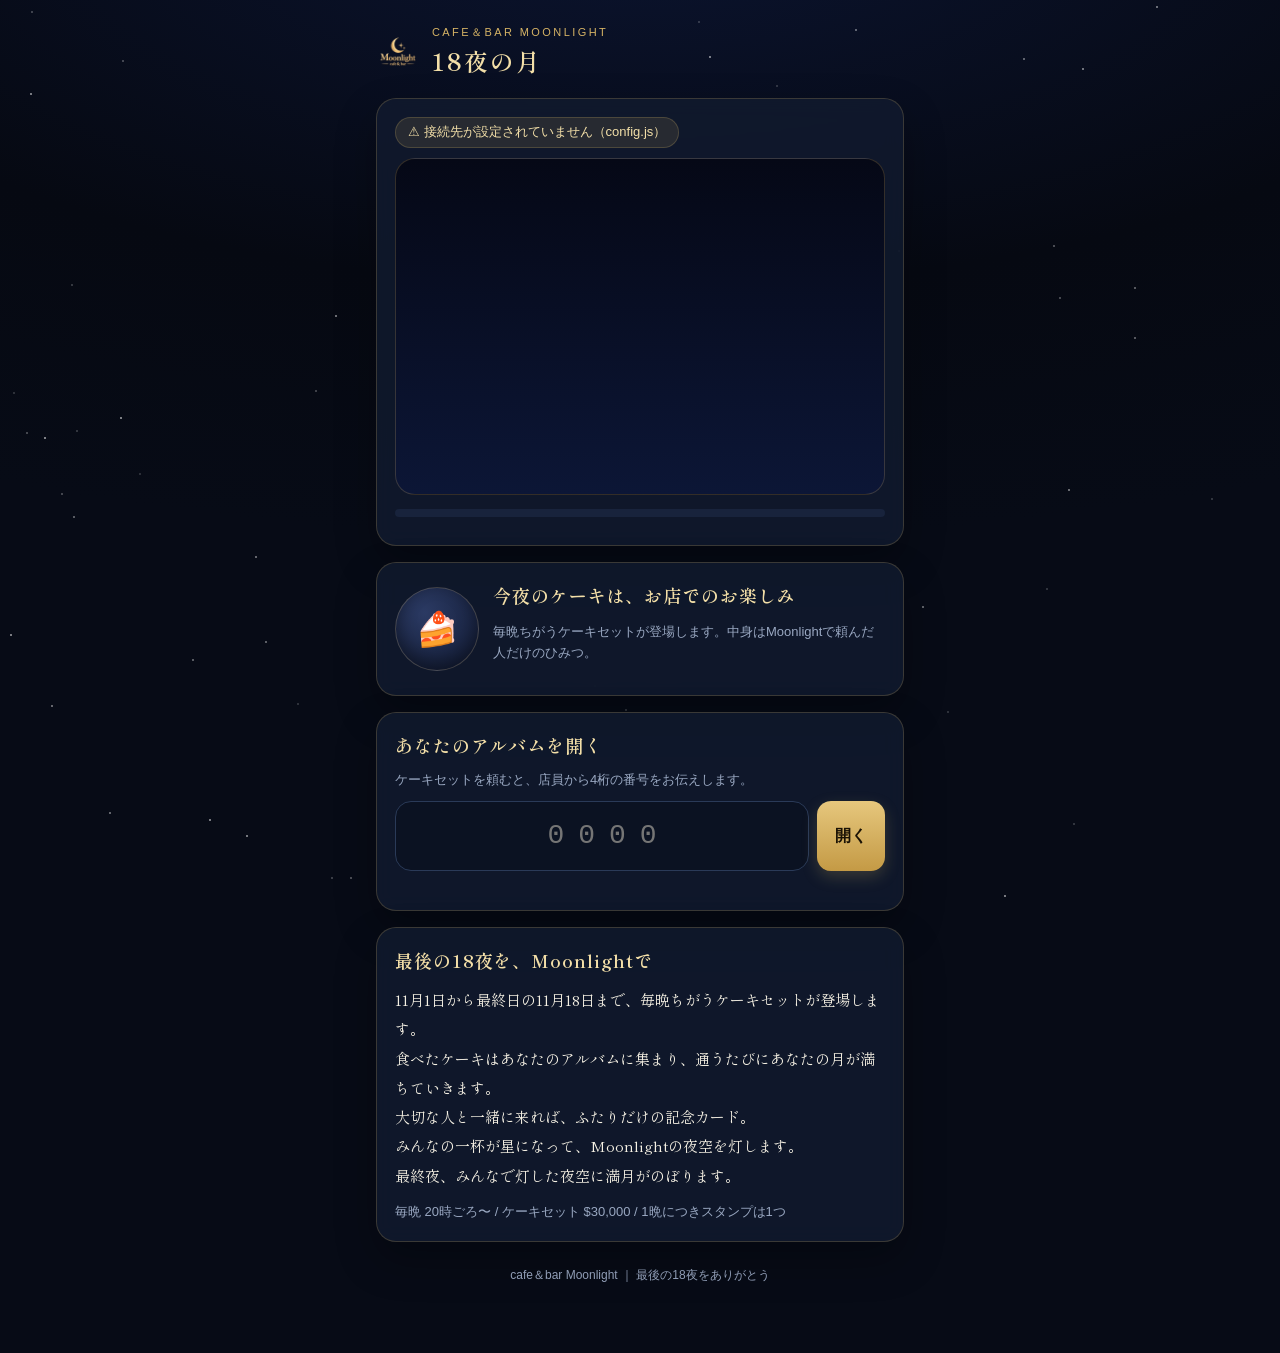
==== moonlight-viewer/album/index.html @ 8d5b1de5 "Add files via upload" ====
<!doctype html>
<html lang="ja">
<head>
<meta charset="utf-8">
<meta name="viewport" content="width=device-width,initial-scale=1,viewport-fit=cover">
<meta name="theme-color" content="#070b16">
<meta name="robots" content="noindex">
<title>18夜の月 | cafe＆bar Moonlight</title>
<meta name="description" content="cafe＆bar Moonlight 最後の18夜。ケーキセットで集めるあなただけのアルバム。">
<link rel="preconnect" href="https://fonts.googleapis.com">
<link rel="preconnect" href="https://fonts.gstatic.com" crossorigin>
<link href="https://fonts.googleapis.com/css2?family=Shippori+Mincho:wght@500;600&display=swap" rel="stylesheet">
<link rel="icon" href="../icons/icon-192.png">
<link rel="stylesheet" href="album.css?v=1">
</head>
<body>
<div class="bg-stars" id="bgStars" aria-hidden="true"></div>
<main class="wrap">
  <header class="brand">
    <img src="../icons/icon-192.png" alt="">
    <div>
      <div class="eyebrow">cafe＆bar Moonlight</div>
      <h1>18夜の月</h1>
    </div>
  </header>

  <section class="card" id="skyCard">
    <div class="night-badge" id="nightBadge">🌙 読み込み中…</div>
    <div class="sky" id="sky" role="img" aria-label="Moonlightの夜空"></div>
    <div class="small muted" id="skyNext"></div>
    <div class="progress"><i id="skyBar" style="width:0"></i></div>
    <div class="stages" id="stages"></div>
  </section>

  <section class="card hidden" id="finalCard">
    <h2>🌕 満月の夜に、灯してくれた人たち</h2>
    <div class="names-cloud" id="finalNames"></div>
    <div class="messages" id="finalMessages"></div>
  </section>

  <section class="card" id="tonightCard">
    <div class="mystery">
      <div class="dome" aria-hidden="true">🍰</div>
      <div>
        <h2 id="tonightTitle">今夜のケーキは、お店でのお楽しみ</h2>
        <p class="small muted" id="tonightText">毎晩ちがうケーキセットが登場します。中身はMoonlightで頼んだ人だけのひみつ。</p>
      </div>
    </div>
  </section>

  <!-- アルバムを開く前 -->
  <section class="card" id="openCard">
    <h2>あなたのアルバムを開く</h2>
    <p class="small muted" style="margin:0">ケーキセットを頼むと、店員から4桁の番号をお伝えします。</p>
    <form class="code-form" id="codeForm" autocomplete="off">
      <input class="code-input" id="codeInput" inputmode="numeric" pattern="[0-9]*" maxlength="4" placeholder="0000" aria-label="4桁の番号">
      <button class="btn" type="submit">開く</button>
    </form>
    <p class="error" id="codeError"></p>
  </section>

  <section class="card" id="aboutCard">
    <h2>最後の18夜を、Moonlightで</h2>
    <p class="lead">11月1日から最終日の11月18日まで、毎晩ちがうケーキセットが登場します。<br>
    食べたケーキはあなたのアルバムに集まり、通うたびにあなたの月が満ちていきます。<br>
    大切な人と一緒に来れば、ふたりだけの記念カード。<br>
    みんなの一杯が星になって、Moonlightの夜空を灯します。<br>
    最終夜、みんなで灯した夜空に満月がのぼります。</p>
    <p class="small muted" style="margin:12px 0 0">毎晩 20時ごろ〜 / ケーキセット $30,000 / 1晩につきスタンプは1つ</p>
  </section>

  <!-- アルバム -->
  <section id="albumView" class="hidden">
    <div class="card">
      <div class="album-head">
        <div class="who">
          <div class="small muted">あなたのアルバム</div>
          <p class="name" id="albumName"></p>
          <div class="title" id="albumTitle"></div>
        </div>
        <div class="my-moon" id="myMoon" aria-hidden="true"></div>
      </div>
      <div class="album-tools">
        <button class="btn ghost sm" type="button" id="reloadBtn">更新</button>
        <button class="btn ghost sm" type="button" id="closeBtn">閉じる</button>
      </div>
    </div>

    <div class="card" id="teaserCard">
      <h2>明日の夜のケーキ</h2>
      <div class="teaser" id="teaser"></div>
    </div>

    <div class="card" id="gridCard">
      <h2>ケーキ図鑑</h2>
      <div class="complete-banner">🌕 18夜すべてを過ごしたあなたは「満月の住人」</div>
      <div class="grid" id="grid"></div>
    </div>

    <div class="card hidden" id="pairCard">
      <h2>🫖 一緒に過ごした夜</h2>
      <div class="pairs" id="pairs"></div>
    </div>

    <div class="card">
      <h2>ひとこと寄せ書き</h2>
      <p class="small muted" style="margin:0 0 8px">Moonlightへのひとことを残せます。最終夜にみんなの寄せ書きとして公開されます（80文字まで）。</p>
      <textarea id="messageInput" maxlength="80" placeholder="例：最後まで通います！"></textarea>
      <div class="row"><span class="small muted" id="messageCount">0 / 80</span><button class="btn sm" type="button" id="messageBtn">残す</button></div>
    </div>
  </section>

  <p class="foot">cafe＆bar Moonlight ｜ 最後の18夜をありがとう</p>
</main>

<div class="modal hidden" id="modal" role="dialog" aria-modal="true">
  <div class="modal-card" id="modalCard"></div>
</div>
<div class="toast hidden" id="toast"></div>

<script src="../config.js"></script>
<script src="album-config.js"></script>
<script src="cake-api.js?v=1"></script>
<script src="album.js?v=1"></script>
</body>
</html>
---- moonlight-viewer/album/album.css ----
/* album.css — 18夜の月（お客さん用アルバム・受付ページ共通） */
:root{
  color-scheme:dark;
  --bg:#070b16;
  --sky1:#0b1430;
  --sky2:#060912;
  --panel:rgba(17,26,46,.86);
  --panel2:rgba(23,34,58,.9);
  --line:rgba(214,179,101,.22);
  --line2:#2a3a58;
  --text:#f6f1e4;
  --muted:#9aa8c2;
  --gold:#d6b365;
  --gold2:#f3dfa8;
  --moon:#f4ecd2;
  --blue:#8fb6ff;
  --ok:#7fdcb2;
  --warn:#ffd98a;
  --danger:#ff8f8f;
  --radius:20px;
  --mincho:"Shippori Mincho","Hiragino Mincho ProN","Yu Mincho",serif;
}
*{box-sizing:border-box;-webkit-tap-highlight-color:transparent}
html,body{margin:0;min-height:100%}
body{
  background:radial-gradient(120% 70% at 50% -10%,var(--sky1) 0%,var(--sky2) 60%,var(--bg) 100%) fixed,var(--bg);
  color:var(--text);
  font-family:-apple-system,BlinkMacSystemFont,"Segoe UI","Hiragino Kaku Gothic ProN","Yu Gothic UI","Noto Sans JP",sans-serif;
  line-height:1.6;-webkit-text-size-adjust:100%;
  padding:env(safe-area-inset-top) 0 env(safe-area-inset-bottom);
  transition:background .8s ease;
}
body.stage-1{background:radial-gradient(120% 70% at 50% -10%,#14204a 0%,#080d1d 60%,var(--bg) 100%) fixed}
body.stage-2{background:radial-gradient(120% 70% at 50% -10%,#1d2a5c 0%,#0a1024 60%,var(--bg) 100%) fixed}
body.stage-3{background:radial-gradient(120% 70% at 50% -10%,#2a3468 0%,#0d1430 55%,var(--bg) 100%) fixed}
body.stage-4{background:radial-gradient(120% 70% at 50% -10%,#3b3f72 0%,#151a3a 50%,#0a0e1f 100%) fixed}
button,input,textarea{font:inherit;color:inherit}
button{cursor:pointer}
.hidden{display:none!important}
.muted{color:var(--muted)}
.small{font-size:13px}
.wrap{width:min(100%,560px);margin:0 auto;padding:18px 16px 56px}

/* 背景の星 */
.bg-stars{position:fixed;inset:0;z-index:-1;pointer-events:none;overflow:hidden}
.bg-stars i{position:absolute;width:2px;height:2px;border-radius:50%;background:#fff;opacity:.5;animation:twinkle 4s ease-in-out infinite}
@keyframes twinkle{0%,100%{opacity:.15}50%{opacity:.75}}
@media (prefers-reduced-motion:reduce){*{animation:none!important;transition:none!important}}

/* ヘッダー */
.brand{display:flex;align-items:center;gap:12px;margin:6px 0 18px}
.brand img{width:44px;height:44px;border-radius:12px;object-fit:contain}
.brand .eyebrow{font-size:11px;letter-spacing:.22em;color:var(--gold);text-transform:uppercase}
.brand h1{margin:0;font-family:var(--mincho);font-size:24px;font-weight:600;letter-spacing:.08em;color:var(--gold2)}

.card{background:var(--panel);border:1px solid var(--line);border-radius:var(--radius);padding:18px;margin:0 0 16px;box-shadow:0 18px 40px rgba(0,0,0,.28);backdrop-filter:blur(10px)}
.card h2{margin:0 0 10px;font-family:var(--mincho);font-size:18px;font-weight:600;color:var(--gold2);letter-spacing:.05em}
.card h3{margin:0 0 6px;font-size:15px}
.lead{font-family:var(--mincho);font-size:15px;line-height:1.95;margin:0}

/* 夜空 */
.sky{position:relative;border-radius:var(--radius);overflow:hidden;background:linear-gradient(180deg,#050816 0%,#0c1636 100%);border:1px solid var(--line);aspect-ratio:16/11;margin:0 0 14px}
.sky svg{position:absolute;inset:0;width:100%;height:100%}
.sky .sky-label{position:absolute;left:14px;bottom:12px;right:14px;display:flex;justify-content:space-between;align-items:flex-end;gap:8px;font-size:13px;color:#d9e2f5;text-shadow:0 1px 4px #000}
.sky .sky-count{font-family:var(--mincho);font-size:28px;color:var(--gold2);line-height:1}
.sky .sky-count small{font-size:13px;color:#c9d3e8;margin-left:4px}
.star-dot{animation:twinkle 5s ease-in-out infinite}
.progress{height:8px;border-radius:999px;background:#18233c;overflow:hidden;margin:8px 0 6px}
.progress i{display:block;height:100%;border-radius:inherit;background:linear-gradient(90deg,#b8913f,#f3dfa8);transition:width .8s cubic-bezier(.22,1,.36,1)}
.stages{display:grid;grid-template-columns:repeat(4,1fr);gap:6px;margin-top:10px}
.stages div{text-align:center;font-size:12px;color:var(--muted);padding:8px 2px;border-radius:12px;background:rgba(255,255,255,.03);border:1px solid transparent}
.stages div.done{color:var(--gold2);border-color:var(--line);background:rgba(214,179,101,.08)}
.stages b{display:block;font-size:20px;font-weight:400}

/* 今夜のケーキ（秘密） */
.mystery{display:flex;gap:14px;align-items:center}
.mystery .dome{flex:0 0 84px;height:84px;border-radius:50%;display:grid;place-items:center;font-size:34px;background:radial-gradient(circle at 35% 30%,#2b3a63,#111a33);border:1px solid var(--line);box-shadow:inset 0 -8px 18px rgba(0,0,0,.4)}
.night-badge{display:inline-flex;align-items:center;gap:6px;padding:4px 12px;border-radius:999px;background:rgba(214,179,101,.12);border:1px solid var(--line);color:var(--gold2);font-size:13px;margin-bottom:10px}

/* 番号入力 */
.code-form{display:flex;gap:8px;margin-top:10px}
.code-input{flex:1;min-width:0;text-align:center;font-size:28px;letter-spacing:.5em;padding:12px 0 12px .5em;border-radius:16px;border:1px solid var(--line2);background:#0b1222;font-family:ui-monospace,Menlo,monospace}
.code-input:focus{outline:2px solid var(--gold);outline-offset:1px}
.btn{border:0;border-radius:14px;padding:12px 18px;font-weight:700;background:linear-gradient(180deg,#e6c77d,#c49a45);color:#1a1205;box-shadow:0 6px 16px rgba(214,179,101,.22)}
.btn:disabled{opacity:.5;cursor:default}
.btn.ghost{background:transparent;color:var(--gold2);border:1px solid var(--line);box-shadow:none}
.btn.block{width:100%}
.btn.sm{padding:8px 12px;font-size:13px;border-radius:12px}
.error{color:var(--danger);font-size:13px;margin:8px 0 0;min-height:1em}
.toast{position:fixed;left:50%;bottom:calc(18px + env(safe-area-inset-bottom));transform:translateX(-50%);background:#1d2944;border:1px solid var(--line);color:var(--text);padding:10px 16px;border-radius:14px;font-size:14px;z-index:60;box-shadow:0 10px 30px rgba(0,0,0,.4);max-width:calc(100% - 32px)}

/* アルバム */
.album-head{display:flex;gap:14px;align-items:center}
.album-head .who{flex:1;min-width:0}
.album-head .name{font-family:var(--mincho);font-size:22px;color:var(--gold2);margin:0;overflow-wrap:anywhere}
.album-head .title{font-size:13px;color:var(--muted)}
.my-moon{flex:0 0 76px}
.album-tools{display:flex;gap:8px;justify-content:flex-end;margin-top:10px}
.grid{display:grid;grid-template-columns:repeat(3,1fr);gap:10px}
.tile{position:relative;aspect-ratio:3/4;border-radius:16px;border:1px solid var(--line2);background:#0c1426;overflow:hidden;display:flex;flex-direction:column;align-items:center;justify-content:center;text-align:center;padding:6px;font-size:12px;color:var(--muted)}
.tile .n{position:absolute;top:6px;left:8px;font-size:11px;letter-spacing:.06em;color:var(--muted)}
.tile.got{border-color:rgba(214,179,101,.5);background:radial-gradient(circle at 50% 35%,#1c2950,#0c1426 70%);color:var(--text);cursor:pointer;padding:18px 4px 6px}
.tile.got img{width:100%;flex:1;min-height:0;object-fit:contain}
.tile.got .t{font-size:11px;line-height:1.3;margin-top:2px;overflow:hidden;display:-webkit-box;-webkit-line-clamp:2;-webkit-box-orient:vertical}
.tile.got.pair::after{content:"🫖";position:absolute;top:4px;right:6px;font-size:14px}
.tile.sealed{border-color:var(--gold);background:linear-gradient(160deg,#2a2210,#0d1426);color:var(--gold2);cursor:pointer;animation:glow 2.4s ease-in-out infinite}
.tile.sealed b{font-size:26px;display:block;margin-bottom:4px}
@keyframes glow{0%,100%{box-shadow:0 0 0 rgba(214,179,101,0)}50%{box-shadow:0 0 18px rgba(214,179,101,.45)}}
.tile.today{border-style:dashed;border-color:rgba(214,179,101,.5);color:var(--gold2)}
.tile.passed{opacity:.45}
.tile.final.got{border-color:#9fc2ff;box-shadow:0 0 0 1px rgba(159,194,255,.3) inset}
.complete .tile.got{border-color:var(--gold)}
.complete-banner{display:none;text-align:center;font-family:var(--mincho);color:var(--gold2);margin:0 0 12px;padding:10px;border-radius:14px;border:1px solid var(--gold);background:rgba(214,179,101,.1)}
.complete .complete-banner{display:block}

.pairs{display:grid;gap:10px}
.pair-card{display:flex;gap:12px;align-items:center;padding:12px;border-radius:16px;border:1px solid var(--line);background:linear-gradient(135deg,rgba(214,179,101,.1),rgba(143,182,255,.06))}
.pair-card img{width:64px;height:64px;object-fit:contain;flex:0 0 64px}
.pair-card .names{font-family:var(--mincho);color:var(--gold2)}

.teaser{display:flex;gap:14px;align-items:center}
.teaser img{width:110px;height:110px;object-fit:contain;flex:0 0 110px;filter:drop-shadow(0 0 14px rgba(200,215,255,.35))}
.teaser .hint{font-family:var(--mincho);font-size:16px;color:var(--moon)}

textarea{width:100%;min-height:76px;resize:vertical;border-radius:14px;border:1px solid var(--line2);background:#0b1222;padding:10px 12px}
.row{display:flex;gap:8px;align-items:center;justify-content:space-between;margin-top:8px}

/* 詳細・開封 */
.modal{position:fixed;inset:0;z-index:50;display:grid;place-items:center;padding:18px;background:rgba(3,6,14,.78);backdrop-filter:blur(6px)}
.modal-card{width:min(100%,420px);max-height:calc(100vh - 36px);overflow:auto;background:#0e1730;border:1px solid var(--line);border-radius:24px;padding:20px;text-align:center;box-shadow:0 24px 60px rgba(0,0,0,.55)}
.modal-card img{width:min(100%,300px);aspect-ratio:1;object-fit:contain}
.modal-card .kicker{font-size:12px;letter-spacing:.2em;color:var(--gold)}
.modal-card h3{font-family:var(--mincho);font-size:20px;color:var(--gold2);margin:6px 0 2px}
.modal-card .drink{color:var(--muted);margin:0 0 10px}
.modal-card .pr{font-family:var(--mincho);margin:0 0 12px}
.modal-card .with{display:inline-block;margin:0 0 12px;padding:6px 12px;border-radius:999px;background:rgba(214,179,101,.12);color:var(--gold2);font-size:13px}
.reveal img{animation:reveal 1.1s cubic-bezier(.22,1,.36,1) both}
.reveal h3,.reveal .drink,.reveal .pr,.reveal .with{animation:fadeup .6s .7s both}
@keyframes reveal{0%{opacity:0;transform:scale(.6) rotate(-6deg);filter:brightness(3) blur(8px)}60%{opacity:1;filter:brightness(1.4) blur(0)}100%{transform:none;filter:none}}
@keyframes fadeup{from{opacity:0;transform:translateY(8px)}to{opacity:1;transform:none}}

/* 最終夜 */
.names-cloud{display:flex;flex-wrap:wrap;gap:6px 10px;justify-content:center;font-family:var(--mincho);color:var(--gold2)}
.names-cloud span{padding:2px 8px;border-radius:999px;background:rgba(214,179,101,.08)}
.messages{display:grid;gap:8px;margin-top:12px}
.messages div{padding:10px 12px;border-radius:14px;background:rgba(255,255,255,.04);border:1px solid var(--line2);font-size:14px}
.messages b{color:var(--gold2);font-weight:600;margin-right:6px}

.foot{text-align:center;font-size:12px;color:var(--muted);margin-top:24px}

/* ===== 受付ページ ===== */
.staff .field{display:grid;gap:6px;margin-bottom:12px}
.staff label{font-size:13px;color:var(--muted)}
.staff input[type=text],.staff input[type=password]{width:100%;padding:12px 14px;border-radius:14px;border:1px solid var(--line2);background:#0b1222;font-size:16px}
.staff input:focus{outline:2px solid var(--gold);outline-offset:1px}
.suggest{display:grid;gap:6px;margin-top:6px}
.suggest button{display:flex;justify-content:space-between;align-items:center;gap:8px;text-align:left;padding:10px 12px;border-radius:12px;border:1px solid var(--line2);background:#0f182c}
.suggest button .meta{font-size:12px;color:var(--muted);white-space:nowrap}
.suggest button.new{border-style:dashed;color:var(--gold2)}
.suggest button.done{opacity:.6}
.chips{display:flex;flex-wrap:wrap;gap:8px;min-height:40px;padding:8px;border-radius:14px;border:1px dashed var(--line2);margin-bottom:12px}
.chips:empty::before{content:"ここにお客さんが入ります";color:var(--muted);font-size:13px;padding:4px}
.chip{display:inline-flex;align-items:center;gap:6px;padding:6px 6px 6px 12px;border-radius:999px;background:rgba(214,179,101,.14);border:1px solid var(--line);color:var(--gold2)}
.chip button{border:0;background:#2a2410;color:var(--gold2);width:24px;height:24px;border-radius:50%;line-height:1}
.chip .tag{font-size:11px;color:var(--warn)}
.result{display:grid;gap:8px}
.result .r{padding:12px;border-radius:14px;border:1px solid var(--line2);background:#0f182c}
.result .r.new{border-color:var(--gold);background:rgba(214,179,101,.08)}
.result .code{font-family:ui-monospace,Menlo,monospace;font-size:26px;letter-spacing:.25em;color:var(--gold2)}
.list{display:grid;gap:6px}
.list .li{display:flex;justify-content:space-between;align-items:center;gap:8px;padding:8px 10px;border-radius:12px;background:rgba(255,255,255,.03);font-size:14px}
.list .li .meta{font-size:12px;color:var(--muted)}
.topline{display:flex;justify-content:space-between;align-items:center;gap:8px;margin-bottom:12px}
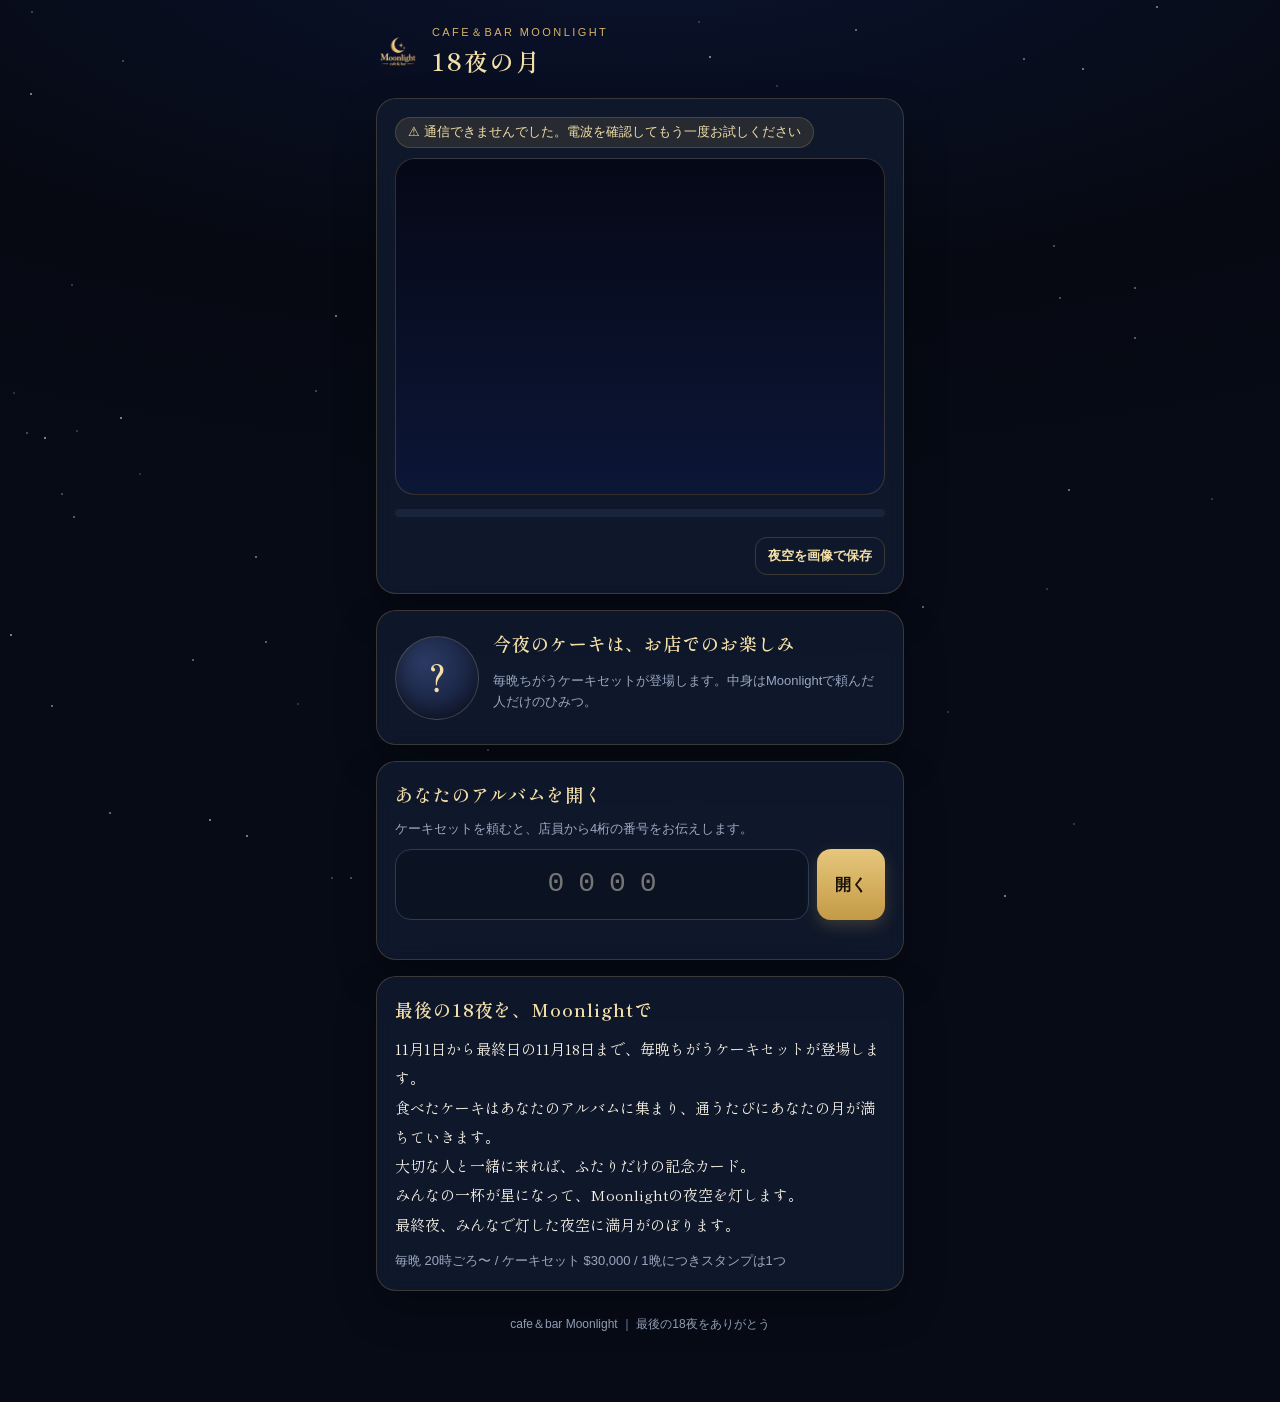
==== commit d7c7412e: "Add files via upload" ====
--- a/moonlight-viewer/album/index.html
+++ b/moonlight-viewer/album/index.html
@@ -11,7 +11,7 @@
 <link rel="preconnect" href="https://fonts.gstatic.com" crossorigin>
 <link href="https://fonts.googleapis.com/css2?family=Shippori+Mincho:wght@500;600&display=swap" rel="stylesheet">
 <link rel="icon" href="../icons/icon-192.png">
-<link rel="stylesheet" href="album.css?v=1">
+<link rel="stylesheet" href="album.css?v=5">
 </head>
 <body>
 <div class="bg-stars" id="bgStars" aria-hidden="true"></div>
@@ -24,23 +24,30 @@
     </div>
   </header>
 
+  <div class="test-banner hidden" id="testBanner">
+    <b>テストモード</b>　本番とは別の記録です。
+    <label>テストの「今夜」<select id="testNightSelect"></select></label>
+  </div>
+
   <section class="card" id="skyCard">
     <div class="night-badge" id="nightBadge">🌙 読み込み中…</div>
     <div class="sky" id="sky" role="img" aria-label="Moonlightの夜空"></div>
     <div class="small muted" id="skyNext"></div>
     <div class="progress"><i id="skyBar" style="width:0"></i></div>
     <div class="stages" id="stages"></div>
+    <div class="album-tools"><button class="btn ghost sm" type="button" id="saveSkyBtn">夜空を画像で保存</button></div>
   </section>
 
   <section class="card hidden" id="finalCard">
     <h2>🌕 満月の夜に、灯してくれた人たち</h2>
     <div class="names-cloud" id="finalNames"></div>
+    <h3 class="sub-h" id="finalMessagesTitle">街への寄せ書き</h3>
     <div class="messages" id="finalMessages"></div>
   </section>
 
   <section class="card" id="tonightCard">
     <div class="mystery">
-      <div class="dome" aria-hidden="true">🍰</div>
+      <div class="dome" aria-hidden="true">？</div>
       <div>
         <h2 id="tonightTitle">今夜のケーキは、お店でのお楽しみ</h2>
         <p class="small muted" id="tonightText">毎晩ちがうケーキセットが登場します。中身はMoonlightで頼んだ人だけのひみつ。</p>
@@ -86,27 +93,65 @@
       </div>
     </div>
 
-    <div class="card" id="teaserCard">
-      <h2>明日の夜のケーキ</h2>
-      <div class="teaser" id="teaser"></div>
+    <nav class="tabs" role="tablist" aria-label="アルバムのメニュー">
+      <button type="button" role="tab" class="tab active" data-tab="collection" aria-selected="true">図鑑</button>
+      <button type="button" role="tab" class="tab" data-tab="images" aria-selected="false">画像・飾り</button>
+      <button type="button" role="tab" class="tab" data-tab="message" aria-selected="false">寄せ書き</button>
+    </nav>
+
+    <div data-panel="collection">
+      <div class="card" id="teaserCard">
+        <h2>明日の夜のケーキ</h2>
+        <div class="teaser" id="teaser"></div>
+      </div>
+
+      <div class="card" id="gridCard">
+        <h2>ケーキ図鑑</h2>
+        <div class="complete-banner">🌕 18夜すべてを過ごしたあなたは「満月の住人」</div>
+        <p class="small muted" style="margin:-4px 0 10px">✦ が光っているのは、前の夜から続けて来た夜（連続来店）です。</p>
+        <div class="grid" id="grid"></div>
+      </div>
+
+      <div class="card hidden" id="pairCard">
+        <h2>🫖 一緒に過ごした夜</h2>
+        <div class="pairs" id="pairs"></div>
+      </div>
     </div>
 
-    <div class="card" id="gridCard">
-      <h2>ケーキ図鑑</h2>
-      <div class="complete-banner">🌕 18夜すべてを過ごしたあなたは「満月の住人」</div>
-      <div class="grid" id="grid"></div>
+    <div data-panel="images" class="hidden">
+      <div class="card">
+        <h2>フレーム</h2>
+        <p class="small muted" style="margin:0 0 10px">集めた夜の数で、画像のフレームが増えていきます。流れ星は2夜続けて来ると使えます。</p>
+        <div class="frames" id="framePicker"></div>
+      </div>
+
+      <div class="card">
+        <h2>コレクションを画像に</h2>
+        <div class="save-panel">
+          <img class="preview" id="albumPreview" alt="コレクション画像のプレビュー">
+          <div class="checks">
+            <label><input type="checkbox" id="optName" checked>自分の名前を入れる</label>
+            <label><input type="checkbox" id="optTitle" checked>称号を入れる</label>
+            <label><input type="checkbox" id="optShooting">流れ星を入れる</label>
+          </div>
+          <button class="btn block" type="button" id="saveAlbumBtn">この画像を保存</button>
+        </div>
+      </div>
+
+      <div class="card" id="certCard">
+        <h2>🌙 月の証明書</h2>
+        <div id="certBody"></div>
+      </div>
     </div>
 
-    <div class="card hidden" id="pairCard">
-      <h2>🫖 一緒に過ごした夜</h2>
-      <div class="pairs" id="pairs"></div>
-    </div>
-
-    <div class="card">
-      <h2>ひとこと寄せ書き</h2>
-      <p class="small muted" style="margin:0 0 8px">Moonlightへのひとことを残せます。最終夜にみんなの寄せ書きとして公開されます（80文字まで）。</p>
-      <textarea id="messageInput" maxlength="80" placeholder="例：最後まで通います！"></textarea>
-      <div class="row"><span class="small muted" id="messageCount">0 / 80</span><button class="btn sm" type="button" id="messageBtn">残す</button></div>
+    <div data-panel="message" class="hidden">
+      <div class="card">
+        <h2>街への寄せ書き</h2>
+        <p class="small muted" style="margin:0 0 8px">この街へのひとことを残せます。最終夜にみんなの寄せ書きとして公開されます（80文字まで）。</p>
+        <textarea id="messageInput" maxlength="80" placeholder="例：この街で過ごせて楽しかった！"></textarea>
+        <div class="small" id="messageStatus" style="margin-top:6px"></div>
+        <div class="row"><span class="small muted" id="messageCount">0 / 80</span><button class="btn sm" type="button" id="messageBtn">残す</button></div>
+      </div>
     </div>
   </section>
 
@@ -120,7 +165,8 @@
 
 <script src="../config.js"></script>
 <script src="album-config.js"></script>
-<script src="cake-api.js?v=1"></script>
-<script src="album.js?v=1"></script>
+<script src="cake-api.js?v=3"></script>
+<script src="album-image.js?v=6"></script>
+<script src="album.js?v=6"></script>
 </body>
 </html>
--- a/moonlight-viewer/album/album.css
+++ b/moonlight-viewer/album/album.css
@@ -171,3 +171,48 @@
 .list .li{display:flex;justify-content:space-between;align-items:center;gap:8px;padding:8px 10px;border-radius:12px;background:rgba(255,255,255,.03);font-size:14px}
 .list .li .meta{font-size:12px;color:var(--muted)}
 .topline{display:flex;justify-content:space-between;align-items:center;gap:8px;margin-bottom:12px}
+.staff select.night-select{width:100%;padding:12px 14px;border-radius:14px;border:1px solid var(--line2);background:#0b1222;font-size:16px;color:var(--text)}
+.late-note{margin-top:6px;padding:8px 12px;border-radius:12px;background:rgba(255,217,138,.1);border:1px solid rgba(255,217,138,.35);color:var(--warn);font-size:13px}
+.suggest button .meta.app{color:var(--blue)}
+.list .li .late{color:var(--warn);font-size:11px;margin-left:4px}
+
+/* ===== 第3版 ===== */
+.mystery .dome{font-family:var(--mincho);color:var(--gold2)}
+.test-banner{display:flex;flex-wrap:wrap;gap:6px 12px;align-items:center;margin:0 0 14px;padding:10px 14px;border-radius:14px;background:rgba(143,182,255,.1);border:1px solid rgba(143,182,255,.4);color:#cfe0ff;font-size:13px}
+.test-banner select{margin-left:6px;padding:4px 8px;border-radius:10px;border:1px solid var(--line2);background:#0b1222;color:var(--text)}
+.sub-h{margin:16px 0 6px;font-family:var(--mincho);color:var(--gold2);font-size:15px;text-align:center}
+.staff-pick{display:flex;flex-wrap:wrap;gap:8px}
+.who-line{font-size:13px;color:var(--muted);margin:0 0 12px}
+.who-line b{color:var(--gold2)}
+.linklike{border:0;background:none;color:var(--blue);text-decoration:underline;padding:0;font-size:13px}
+.save-panel{text-align:left;margin-top:6px}
+.save-panel .preview{display:block;width:100%;aspect-ratio:auto;border-radius:14px;border:1px solid var(--line);margin:0 0 12px}
+.save-panel .checks{display:grid;gap:6px;margin:0 0 10px}
+.save-panel .checks label{display:flex;gap:8px;align-items:center;padding:8px 10px;border-radius:12px;background:rgba(255,255,255,.04);font-size:14px}
+.save-panel .checks input{width:18px;height:18px;accent-color:#d6b365}
+.save-panel .add{display:flex;gap:6px;margin-bottom:12px}
+.save-panel .add input{flex:1;min-width:0;padding:9px 12px;border-radius:12px;border:1px solid var(--line2);background:#0b1222}
+.modal-card .actions{display:flex;gap:8px;justify-content:center;flex-wrap:wrap}
+.msg-pending{color:var(--warn)}
+.msg-approved{color:var(--ok)}
+.msg-hidden{color:var(--muted)}
+button.pair-card{width:100%;color:inherit;font:inherit;cursor:pointer;text-align:left}
+
+/* ===== タブ・フレーム・連続来店・証明書 ===== */
+.tabs{position:sticky;top:0;z-index:5;display:grid;grid-template-columns:repeat(3,1fr);gap:6px;margin:0 0 14px;padding:6px;border-radius:16px;background:rgba(7,11,22,.88);border:1px solid var(--line);backdrop-filter:blur(10px)}
+.tab{border:0;border-radius:12px;padding:10px 4px;background:transparent;color:var(--muted);font-weight:700;font-size:14px}
+.tab.active{background:rgba(214,179,101,.16);color:var(--gold2)}
+.frames{display:grid;grid-template-columns:repeat(3,1fr);gap:8px}
+.frame-chip{position:relative;border:1px solid var(--line2);border-radius:14px;background:#0c1426;padding:10px 6px;text-align:center;color:var(--text);font-size:13px}
+.frame-chip b{display:block;font-family:var(--mincho);color:var(--gold2);font-size:15px}
+.frame-chip small{display:block;color:var(--muted);font-size:11px}
+.frame-chip.active{border-color:var(--gold);box-shadow:0 0 0 1px var(--gold) inset;background:rgba(214,179,101,.1)}
+.frame-chip:disabled{opacity:.45;cursor:default}
+.save-panel .frames{margin:0 0 10px}
+.tile.streak::before{content:"✦";position:absolute;top:4px;right:8px;color:#fff3c4;font-size:14px;text-shadow:0 0 8px #ffe9a8;animation:twinkle 2.2s ease-in-out infinite;z-index:1}
+.tile.got.streak::after{content:"";position:absolute;top:10px;left:-30%;width:40%;height:2px;border-radius:2px;background:linear-gradient(90deg,transparent,rgba(255,245,210,.95));transform:rotate(-24deg);animation:shoot 3.6s ease-in infinite;pointer-events:none}
+.tile.got.pair.streak::before{right:26px}
+@keyframes shoot{0%{left:-40%;top:6%;opacity:0}8%{opacity:1}30%{left:110%;top:42%;opacity:0}100%{left:110%;top:42%;opacity:0}}
+.streak-badge{display:inline-block;margin:0 0 10px;padding:5px 12px;border-radius:999px;background:rgba(255,243,196,.12);color:#fff3c4;font-size:13px}
+.cert-lock{display:flex;gap:12px;align-items:center;color:var(--muted);font-size:14px}
+.cert-lock b{font-size:30px}
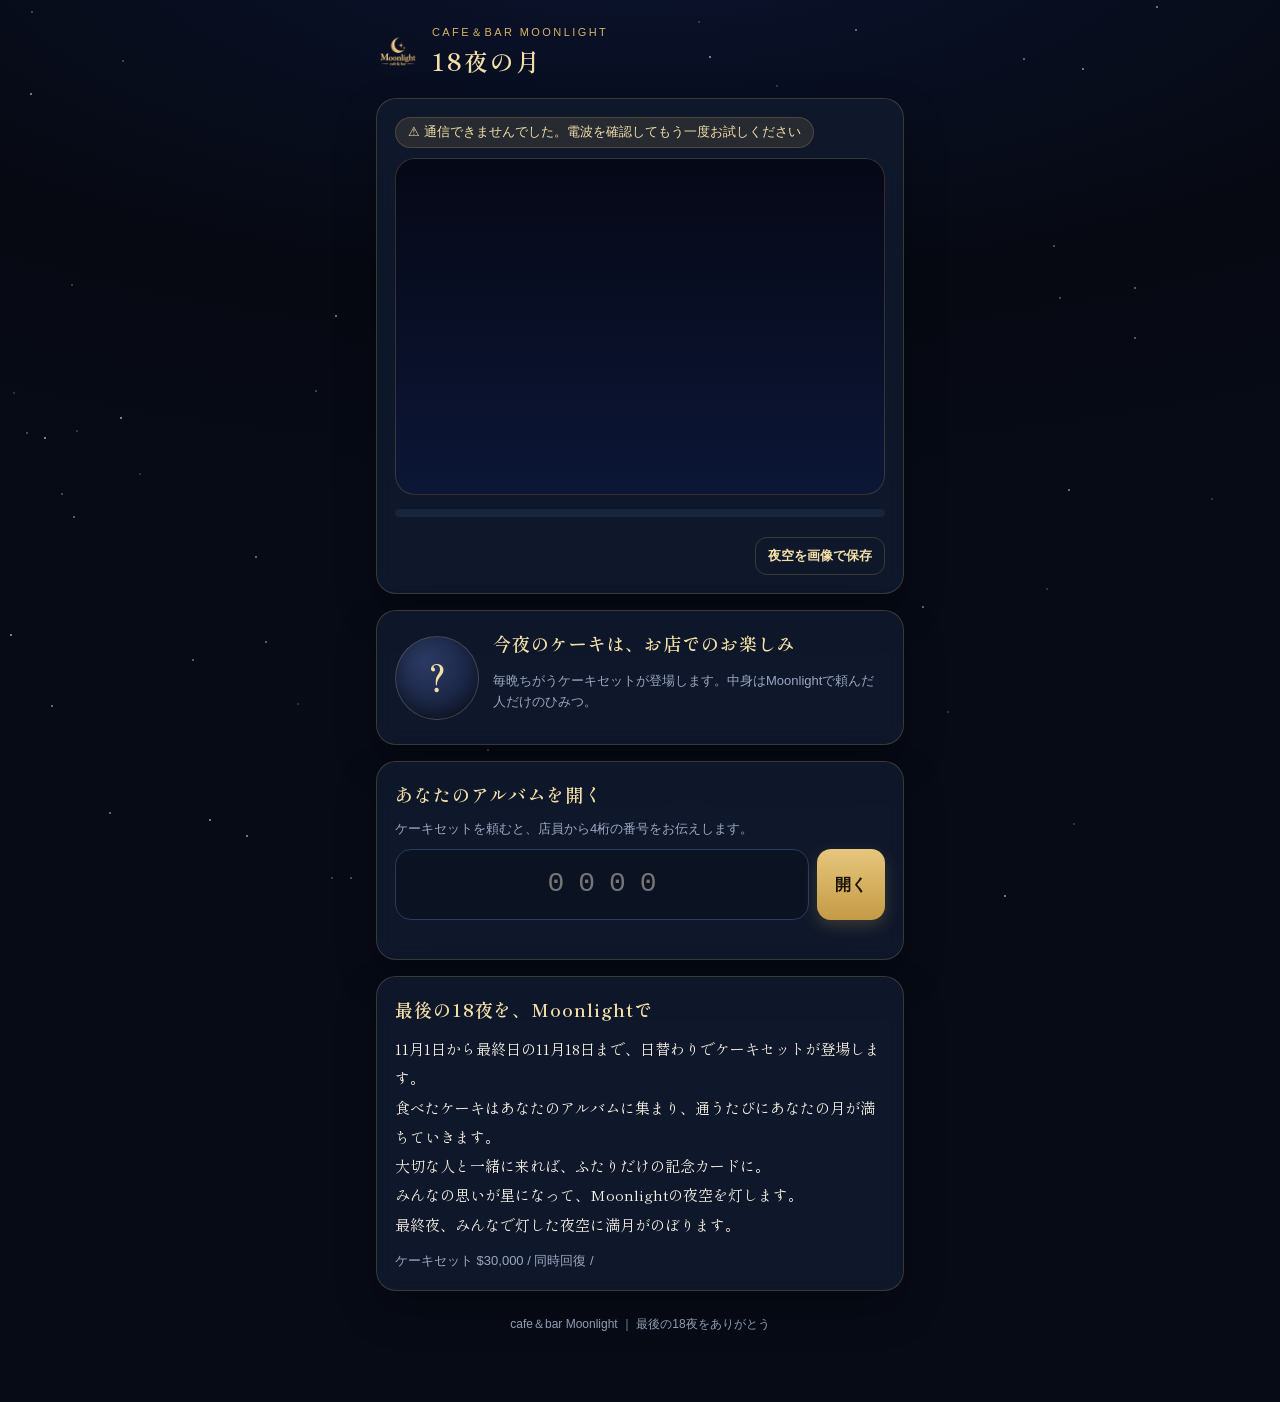
==== commit 8d0f3984: "Update index.html" ====
--- a/moonlight-viewer/album/index.html
+++ b/moonlight-viewer/album/index.html
@@ -68,12 +68,12 @@
 
   <section class="card" id="aboutCard">
     <h2>最後の18夜を、Moonlightで</h2>
-    <p class="lead">11月1日から最終日の11月18日まで、毎晩ちがうケーキセットが登場します。<br>
+    <p class="lead">11月1日から最終日の11月18日まで、日替わりでケーキセットが登場します。<br>
     食べたケーキはあなたのアルバムに集まり、通うたびにあなたの月が満ちていきます。<br>
-    大切な人と一緒に来れば、ふたりだけの記念カード。<br>
-    みんなの一杯が星になって、Moonlightの夜空を灯します。<br>
+    大切な人と一緒に来れば、ふたりだけの記念カードに。<br>
+    みんなの思いが星になって、Moonlightの夜空を灯します。<br>
     最終夜、みんなで灯した夜空に満月がのぼります。</p>
-    <p class="small muted" style="margin:12px 0 0">毎晩 20時ごろ〜 / ケーキセット $30,000 / 1晩につきスタンプは1つ</p>
+    <p class="small muted" style="margin:12px 0 0"> ケーキセット $30,000 / 同時回復 / </p>
   </section>
 
   <!-- アルバム -->
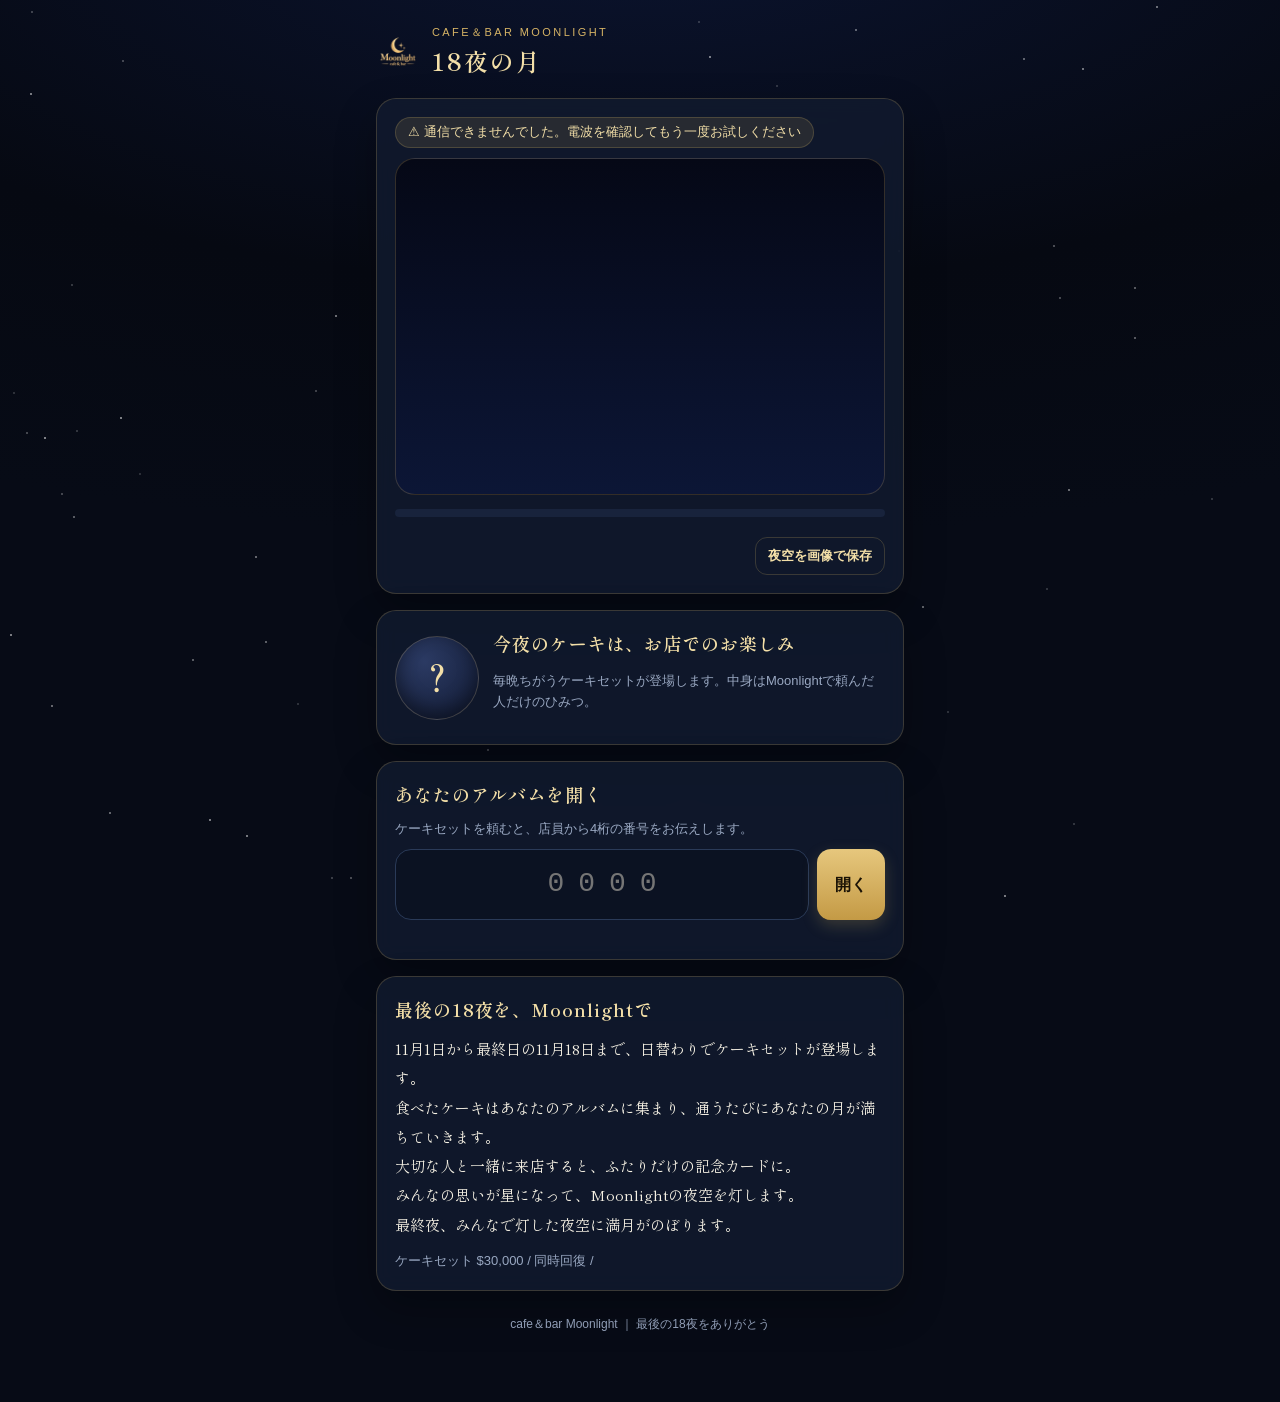
==== commit c77f0b1b: "Fix wording in aboutCard section of index.html" ====
--- a/moonlight-viewer/album/index.html
+++ b/moonlight-viewer/album/index.html
@@ -70,7 +70,7 @@
     <h2>最後の18夜を、Moonlightで</h2>
     <p class="lead">11月1日から最終日の11月18日まで、日替わりでケーキセットが登場します。<br>
     食べたケーキはあなたのアルバムに集まり、通うたびにあなたの月が満ちていきます。<br>
-    大切な人と一緒に来れば、ふたりだけの記念カードに。<br>
+    大切な人と一緒に来店すると、ふたりだけの記念カードに。<br>
     みんなの思いが星になって、Moonlightの夜空を灯します。<br>
     最終夜、みんなで灯した夜空に満月がのぼります。</p>
     <p class="small muted" style="margin:12px 0 0"> ケーキセット $30,000 / 同時回復 / </p>
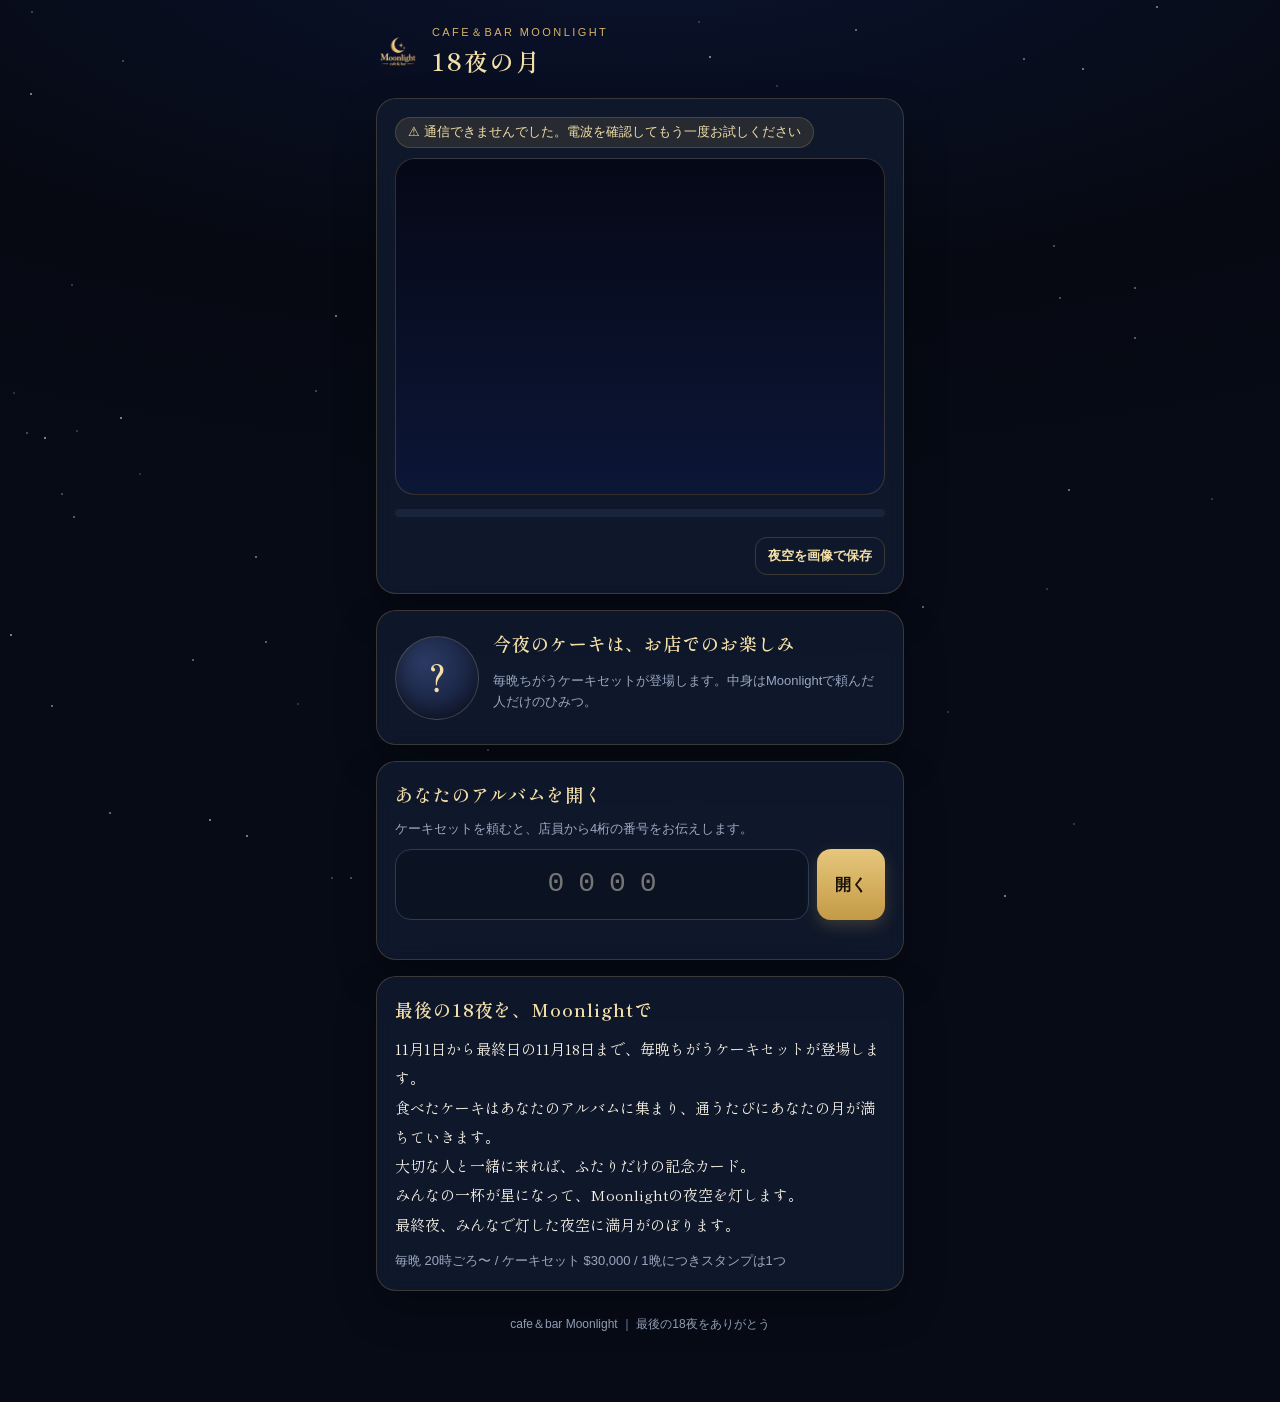
==== commit 14f2f360: "Add files via upload" ====
--- a/moonlight-viewer/album/index.html
+++ b/moonlight-viewer/album/index.html
@@ -11,7 +11,7 @@
 <link rel="preconnect" href="https://fonts.gstatic.com" crossorigin>
 <link href="https://fonts.googleapis.com/css2?family=Shippori+Mincho:wght@500;600&display=swap" rel="stylesheet">
 <link rel="icon" href="../icons/icon-192.png">
-<link rel="stylesheet" href="album.css?v=5">
+<link rel="stylesheet" href="album.css?v=7">
 </head>
 <body>
 <div class="bg-stars" id="bgStars" aria-hidden="true"></div>
@@ -68,12 +68,12 @@
 
   <section class="card" id="aboutCard">
     <h2>最後の18夜を、Moonlightで</h2>
-    <p class="lead">11月1日から最終日の11月18日まで、日替わりでケーキセットが登場します。<br>
+    <p class="lead">11月1日から最終日の11月18日まで、毎晩ちがうケーキセットが登場します。<br>
     食べたケーキはあなたのアルバムに集まり、通うたびにあなたの月が満ちていきます。<br>
-    大切な人と一緒に来店すると、ふたりだけの記念カードに。<br>
-    みんなの思いが星になって、Moonlightの夜空を灯します。<br>
+    大切な人と一緒に来れば、ふたりだけの記念カード。<br>
+    みんなの一杯が星になって、Moonlightの夜空を灯します。<br>
     最終夜、みんなで灯した夜空に満月がのぼります。</p>
-    <p class="small muted" style="margin:12px 0 0"> ケーキセット $30,000 / 同時回復 / </p>
+    <p class="small muted" style="margin:12px 0 0">毎晩 20時ごろ〜 / ケーキセット $30,000 / 1晩につきスタンプは1つ</p>
   </section>
 
   <!-- アルバム -->
@@ -83,6 +83,7 @@
         <div class="who">
           <div class="small muted">あなたのアルバム</div>
           <p class="name" id="albumName"></p>
+          <div class="name-req" id="nameReq"></div>
           <div class="title" id="albumTitle"></div>
         </div>
         <div class="my-moon" id="myMoon" aria-hidden="true"></div>
@@ -166,7 +167,7 @@
 <script src="../config.js"></script>
 <script src="album-config.js"></script>
 <script src="cake-api.js?v=3"></script>
-<script src="album-image.js?v=6"></script>
-<script src="album.js?v=6"></script>
+<script src="album-image.js?v=7"></script>
+<script src="album.js?v=7"></script>
 </body>
 </html>
--- a/moonlight-viewer/album/album.css
+++ b/moonlight-viewer/album/album.css
@@ -216,3 +216,13 @@
 .streak-badge{display:inline-block;margin:0 0 10px;padding:5px 12px;border-radius:999px;background:rgba(255,243,196,.12);color:#fff3c4;font-size:13px}
 .cert-lock{display:flex;gap:12px;align-items:center;color:var(--muted);font-size:14px}
 .cert-lock b{font-size:30px}
+
+/* 画像の保存（長押し） */
+.save-overlay{position:fixed;inset:0;z-index:80;display:grid;place-items:center;padding:16px;background:rgba(3,6,14,.92)}
+.save-overlay-inner{width:min(100%,460px);max-height:100%;overflow:auto;text-align:center}
+.save-overlay img{display:block;width:100%;border-radius:12px;margin:10px 0 14px;-webkit-touch-callout:default;user-select:auto}
+.save-overlay-tip{margin:0;color:var(--gold2);font-size:14px;line-height:1.7}
+.tile.today{cursor:pointer}
+.name-req{font-size:12px;color:var(--warn);margin-top:2px}
+.linklike.small{font-size:12px}
+.tonight-note{display:inline-block;margin:0 0 12px;padding:6px 12px;border-radius:999px;background:rgba(143,182,255,.12);color:#cfe0ff;font-size:13px}
